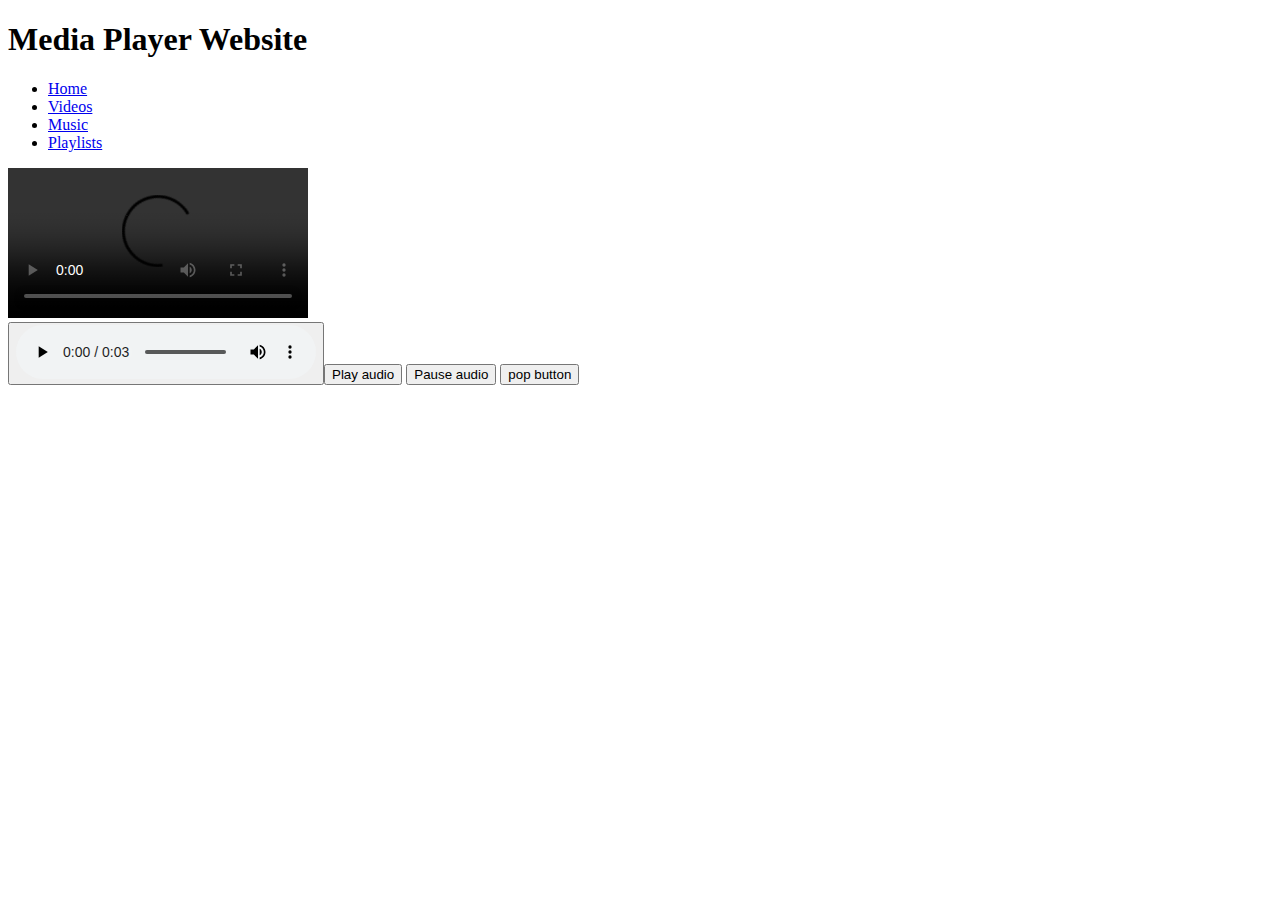
==== Assignment 2/index.html @ 3e3dc1bf "test" ====
<!DOCTYPE html>
<html lang="en">

<head>
    <meta charset="UTF-8">
    <meta name="viewport" content="width=device-width, initial-scale=1.0">
    <title>Music Album</title>
    <link rel="preconnect" href="https://fonts.googleapis.com" />
    <link rel="preconnect" href="https://fonts.gstatic.com" crossorigin />
    <link href="https://fonts.googleapis.com/css2?family=Luckiest+Guy&family=Space+Grotesk&display=swap"
        rel="stylesheet" />
    <link rel="stylesheet" href="reset.css" />
    <link rel="stylesheet" href="style.css" />
    <script src="script.js" defer></script>
</head>
<body>
    <!-- Header Section -->
    <header>
        <h1>Media Player Website</h1>
    </header>

    <!-- Navigation Section -->
    <nav>
        <ul>
            <li><a href="#">Home</a></li>
            <li><a href="#">Videos</a></li>
            <li><a href="#">Music</a></li>
            <li><a href="#">Playlists</a></li>
            <!-- Add or remove navigation items as needed -->
        </ul>
    </nav>
    
    <!-- Main Content Section -->
    <main class="container">
        <!-- Media Player Section -->
        <div class="media-player">
            <video id="custom-video-player" controls>
                <source 
                  src="https://thelongesthumstore.sgp1.cdn.digitaloceanspaces.com/IM-2250/miac.mp4"
                  type="video/mp4" 
                />
            </video>
            <div class="custom-controls">
                <button id="play-pause-btn" onclick="togglePlayPause()">
            
    
<!-- Class Exercise -->
  <audio id="airport-audio" controls>
    <source src="airport.mp3" type="audio/mpeg" />
    no browswer support for audio
</audio>
<button id="play-button">Play audio</button>
<button id="pause-button">Pause audio</button>
<audio id="pop-audio">
    <source src="pop.mp3" type="audio/mpeg" />
    no browswer support for audio
</audio>
<button id="pop-button">pop button</button>
</body>
</html>
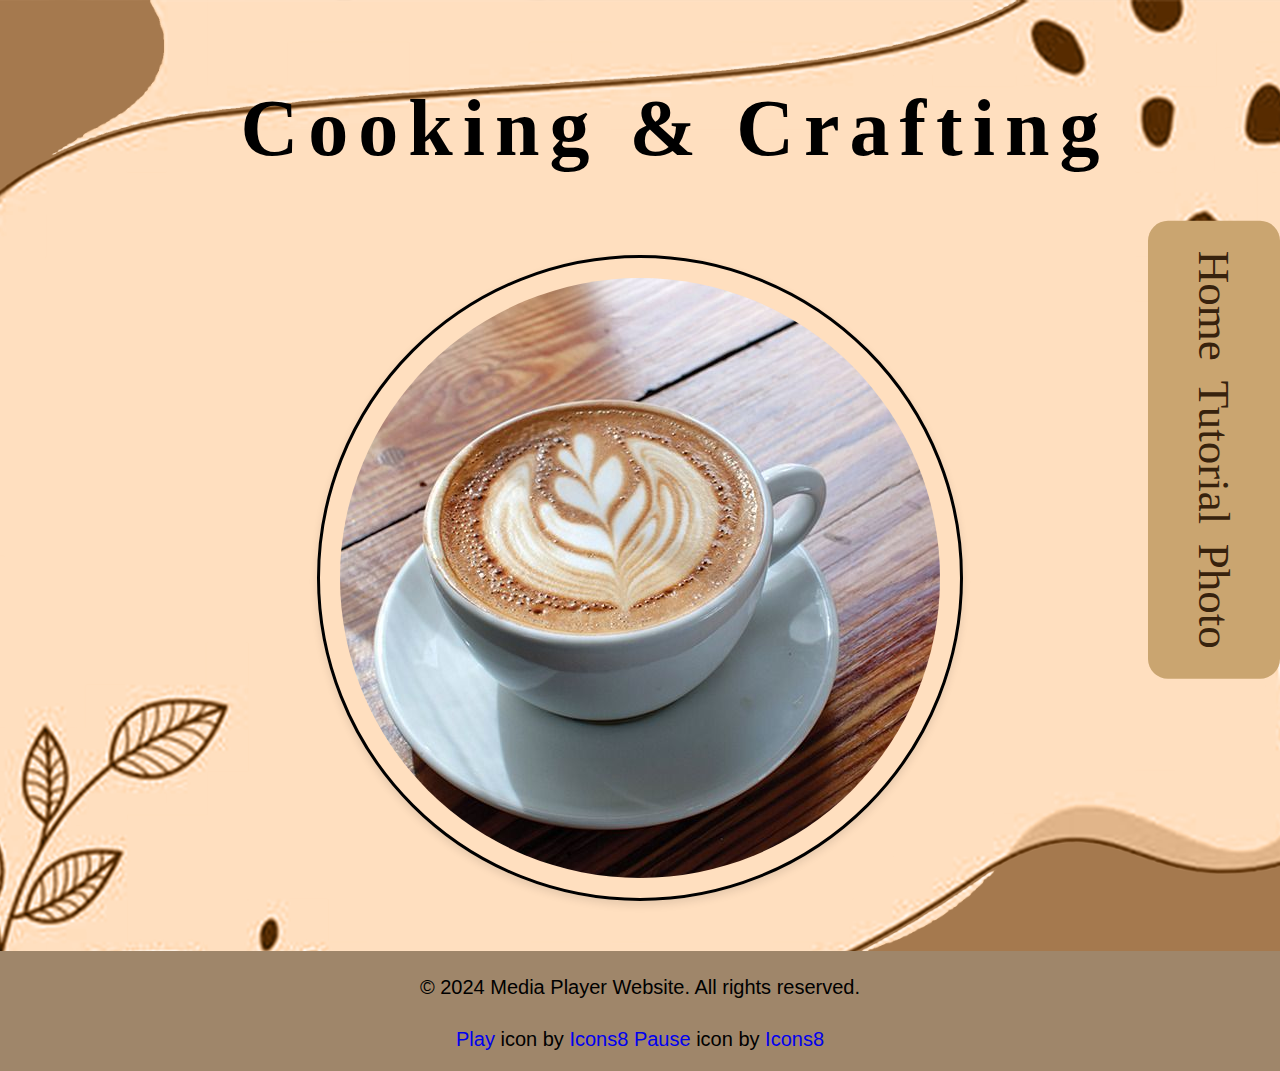
==== commit ba16af7a: "test" ====
--- a/Assignment 2/index.html
+++ b/Assignment 2/index.html
@@ -2,59 +2,46 @@
 <html lang="en">
 
 <head>
-    <meta charset="UTF-8">
-    <meta name="viewport" content="width=device-width, initial-scale=1.0">
-    <title>Music Album</title>
+    <meta charset="UTF-8" />
+    <meta name="viewport" content="width=device-width, initial-scale=1.0" />
+    <title>Assignment 2</title> 
     <link rel="preconnect" href="https://fonts.googleapis.com" />
     <link rel="preconnect" href="https://fonts.gstatic.com" crossorigin />
-    <link href="https://fonts.googleapis.com/css2?family=Luckiest+Guy&family=Space+Grotesk&display=swap"
-        rel="stylesheet" />
+    <link href="https://fonts.googleapis.com/css2?family=Luckiest+Guy&family=Space+Grotesk&display=swap" rel="stylesheet" />
     <link rel="stylesheet" href="reset.css" />
     <link rel="stylesheet" href="style.css" />
     <script src="script.js" defer></script>
 </head>
+
 <body>
     <!-- Header Section -->
     <header>
-        <h1>Media Player Website</h1>
+        <h1>Cooking & Crafting</h1>
     </header>
 
     <!-- Navigation Section -->
-    <nav>
+    <nav id="nav">
         <ul>
-            <li><a href="#">Home</a></li>
-            <li><a href="#">Videos</a></li>
-            <li><a href="#">Music</a></li>
-            <li><a href="#">Playlists</a></li>
-            <!-- Add or remove navigation items as needed -->
+            <li><a href="https://bmtrista.github.io/Assignment%202/T">Home</a></li>
+            <li><a href="https://bmtrista.github.io/Tutorial/">Tutorial</a></li>
+            <li><a href="#">Photo</a></li>
         </ul>
     </nav>
     
-    <!-- Main Content Section -->
-    <main class="container">
-        <!-- Media Player Section -->
-        <div class="media-player">
-            <video id="custom-video-player" controls>
-                <source 
-                  src="https://thelongesthumstore.sgp1.cdn.digitaloceanspaces.com/IM-2250/miac.mp4"
-                  type="video/mp4" 
-                />
-            </video>
-            <div class="custom-controls">
-                <button id="play-pause-btn" onclick="togglePlayPause()">
-            
-    
-<!-- Class Exercise -->
-  <audio id="airport-audio" controls>
-    <source src="airport.mp3" type="audio/mpeg" />
-    no browswer support for audio
-</audio>
-<button id="play-button">Play audio</button>
-<button id="pause-button">Pause audio</button>
-<audio id="pop-audio">
-    <source src="pop.mp3" type="audio/mpeg" />
-    no browswer support for audio
-</audio>
-<button id="pop-button">pop button</button>
+        <div class="image-container">
+            <a href="https://bmtrista.github.io/Tutorial/" target="_blank">
+                <img src="main-image.jpeg" alt="Main Image" class="main-image">
+            </a>
+        </div>
+
+    <!-- Footer Section -->
+    <footer>
+        <p>&copy; 2024 Media Player Website. All rights reserved.</p>
+        <a href="https://icons8.com/icon/59862/play">Play</a> icon by
+        <a href="https://icons8.com">Icons8</a>
+        <a href="https://icons8.com/icon/61012/pause">Pause</a> icon by
+        <a href="https://icons8.com">Icons8</a>
+    </footer>
 </body>
+
 </html>--- a/Assignment 2/style.css
+++ b/Assignment 2/style.css
@@ -0,0 +1,104 @@
+:root {
+    --primary-bg-color: #f0f0f0;
+    --text-color: #333;
+    --main-text-color: #000000;
+}
+
+body {
+    line-height: 1.6;
+    display: flex;
+    flex-direction: column;
+    align-items: center;
+    justify-content: space-between;
+    margin: 0;
+    background-image: url('background.png');
+    background-size: cover;
+    background-position: center;
+    min-height: 100vh;
+}
+
+header {
+    font-family: Georgia, 'Times New Roman', Times, serif;
+    color: var(--main-text-color);
+    font-size: 40px;
+    text-align: center;
+    width: 100%;
+    padding-left: 70px;
+    padding-top: 10px;
+    letter-spacing: 10px;
+}
+
+nav {
+    position: fixed;
+    right: 0;
+    top: 50%;
+    transform: translateY(-50%);
+    display: flex;
+    flex-direction: column;
+    align-items: center;
+}
+
+nav ul {
+    list-style-type: none;
+    background-color: #caa570;
+    padding: 20px;
+    border-radius: 20px;
+    margin: 0;
+    display: flex;
+    flex-direction: column;
+    align-items: center;
+}
+
+nav ul li {
+    writing-mode: vertical-lr;
+    text-orientation: mixed;
+    margin: 10px;
+}
+
+nav ul li a {
+    font-family:Cambria, Cochin, Georgia, Times, 'Times New Roman', serif;
+    font-size: 45px;
+    color: rgb(55, 34, 13);
+    text-decoration: none;
+}
+
+.image-container {
+    margin-top: 10px;
+    border: 3px solid #000000;
+    border-radius: 50%;
+    padding: 20px;
+    display: inline-block;
+    box-shadow: 0 4px 8px rgba(0, 0, 0, 0.1);
+}
+
+.main-image {
+    display: block;
+    border-radius: 50%;
+    width: 100%;
+    height: auto;
+    transition: transform 0.3s, filter 0.3s;
+}
+
+.main-image:hover {
+    transform: scale(1.1);
+    filter: grayscale(100%);
+}
+
+a {
+    text-decoration: none;
+}
+
+main {
+    flex: 1;
+    width: 100%;
+}
+
+footer {
+    background-color: #9f866a;
+    font-family: Arial, Helvetica, sans-serif;
+    text-align: center;
+    width: 100%;
+    height:120px;
+    font-size: 20px;
+    margin-top: 50px;
+}
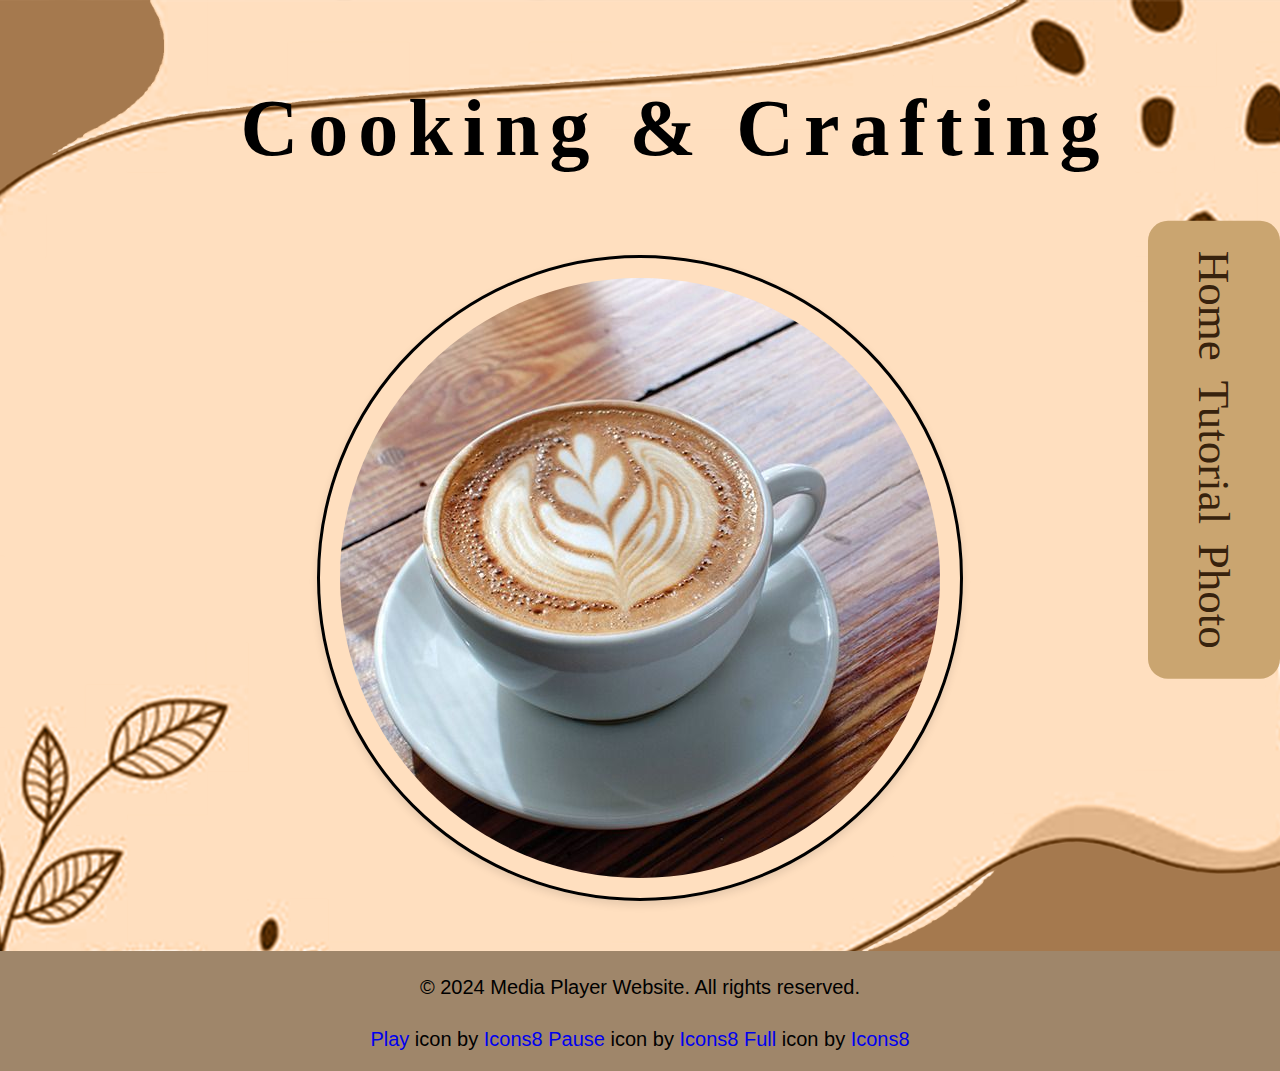
==== commit b6e32fa8: "A2" ====
--- a/Assignment 2/index.html
+++ b/Assignment 2/index.html
@@ -22,9 +22,9 @@
     <!-- Navigation Section -->
     <nav id="nav">
         <ul>
-            <li><a href="https://bmtrista.github.io/Assignment%202/T">Home</a></li>
+            <li><a href="https://bmtrista.github.io/Assignment%202/">Home</a></li>
             <li><a href="https://bmtrista.github.io/Tutorial/">Tutorial</a></li>
-            <li><a href="#">Photo</a></li>
+            <li><a href="https://bmtrista.github.io/Photo/">Photo</a></li>
         </ul>
     </nav>
     
@@ -37,11 +37,13 @@
     <!-- Footer Section -->
     <footer>
         <p>&copy; 2024 Media Player Website. All rights reserved.</p>
-        <a href="https://icons8.com/icon/59862/play">Play</a> icon by
+        <a href="https://icons8.com/icon/108811/play">Play</a> icon by
         <a href="https://icons8.com">Icons8</a>
-        <a href="https://icons8.com/icon/61012/pause">Pause</a> icon by
+        <a href="https://icons8.com/icon/114205/pause">Pause</a> icon by
+        <a href="https://icons8.com">Icons8</a>
+        <a href="https://icons8.com/icon/80677/full">Full</a> icon by
         <a href="https://icons8.com">Icons8</a>
     </footer>
 </body>
-
+    
 </html>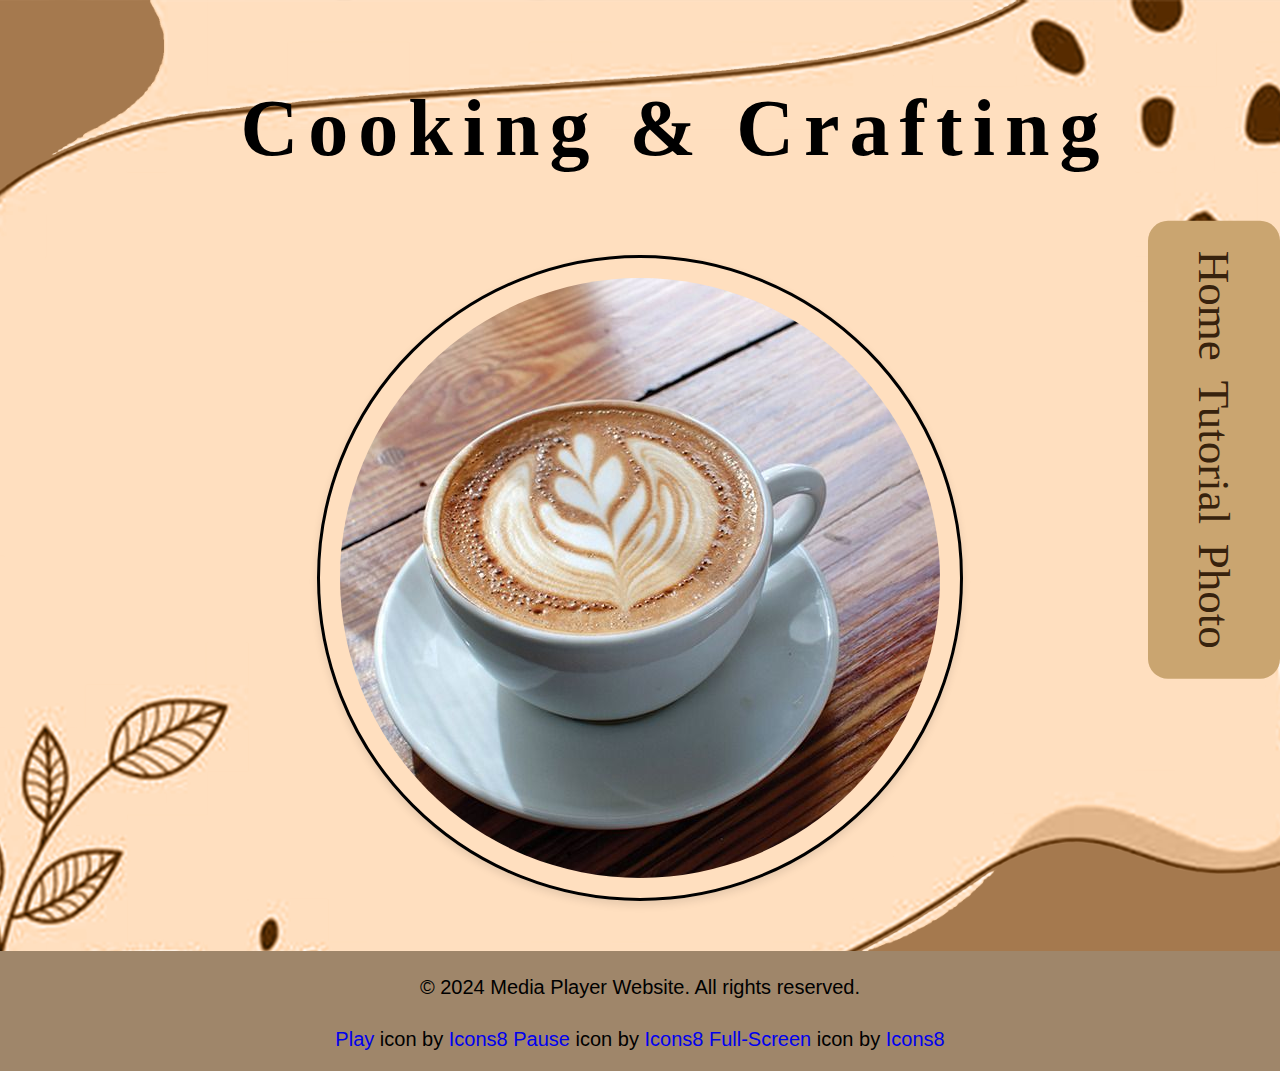
==== commit d45e7341: "Update index.html" ====
--- a/Assignment 2/index.html
+++ b/Assignment 2/index.html
@@ -18,6 +18,11 @@
     <header>
         <h1>Cooking & Crafting</h1>
     </header>
+<!-- Summary:
+This is the main title of the home page, clearly indicating the page's style and purpose.  
+The title "Cooking & Crafting" suggests a focus on culinary arts and creative crafts, likely providing a mix of recipes, cooking tips, and various crafting projects.  
+The clean and prominent header ensures that visitors immediately understand the site's content and theme.
+-->
 
     <!-- Navigation Section -->
     <nav id="nav">
@@ -27,12 +32,21 @@
             <li><a href="https://bmtrista.github.io/Photo/">Photo</a></li>
         </ul>
     </nav>
-    
+    <!-- Summary:
+    This is the navigation bar of the web page, which includes three sections: Home, Tutorial, and Photo.   
+    The background colour is khaki, matching the tone of the web, creating a unified visual effect.   
+    The navigation links are prominently positioned on the right side of the page for easy access, ensuring a seamless browsing experience for users.
+    -->
+
+    <!-- Image section -->
         <div class="image-container">
             <a href="https://bmtrista.github.io/Tutorial/" target="_blank">
                 <img src="main-image.jpeg" alt="Main Image" class="main-image">
             </a>
         </div>
+    <!-- Summary:
+        
+        -->
 
     <!-- Footer Section -->
     <footer>
@@ -41,7 +55,7 @@
         <a href="https://icons8.com">Icons8</a>
         <a href="https://icons8.com/icon/114205/pause">Pause</a> icon by
         <a href="https://icons8.com">Icons8</a>
-        <a href="https://icons8.com/icon/80677/full">Full</a> icon by
+        <a href="https://icons8.com/icon/80677/full">Full-Screen</a> icon by
         <a href="https://icons8.com">Icons8</a>
     </footer>
 </body>
